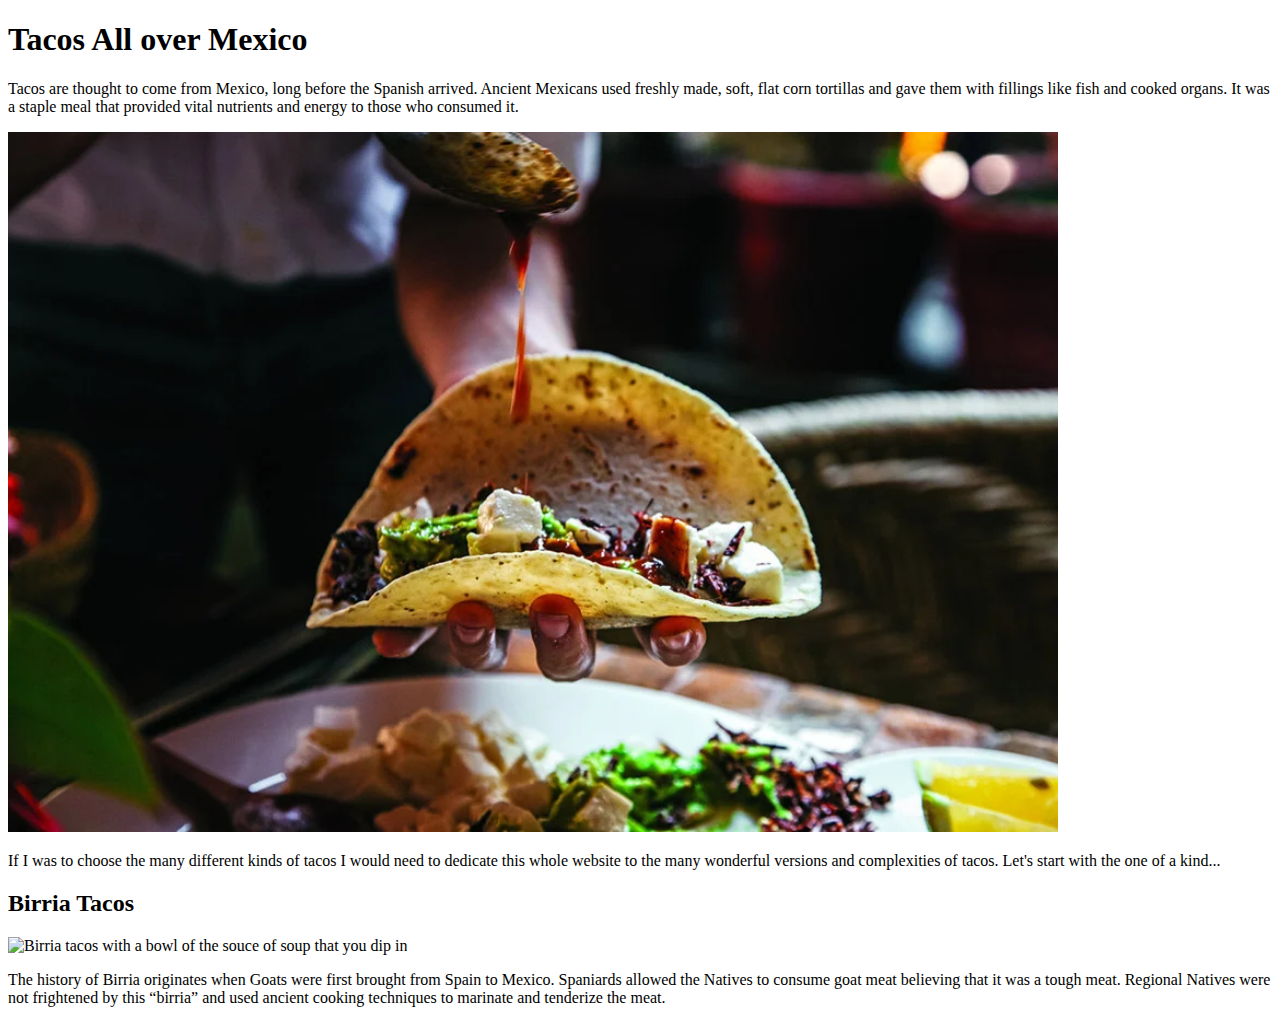
==== recipes/tacos.html @ abdbb7e1 "Add recipes/tacos.html" ====
<!DOCTYPE html>
<html lang="en">
    <head>
        <meta charset="utf-8">
        <title>Tacos</title>
    </head>
    <body>
    <h1>Tacos All over Mexico</h1>
    <p>Tacos are thought to come from Mexico, long before the Spanish arrived. 
        Ancient Mexicans used freshly made, soft, flat corn tortillas and gave 
        them with fillings like fish and cooked organs. It was a staple meal that 
        provided vital nutrients and energy to those who consumed it.</p>
        <img src="../images/tacos.jpeg" height="700 width=700" alt="Street Vendors selling
        tacos"> 
    <p>If I was to choose the many different kinds of tacos I would need to dedicate 
        this whole website to the many wonderful versions and complexities of tacos. 
        Let's start with the one of a kind...
    </p>
    
    <h2>Birria Tacos</h2>
    <img src="images/birria tacos.jpeg" alt="Birria tacos with a bowl of the souce 
    of soup that you dip in">
    <p>The history of Birria originates when Goats were first brought from Spain to Mexico. 
        Spaniards allowed the Natives to consume goat meat believing that it was a tough 
        meat. Regional Natives were not frightened by this “birria” and used ancient 
        cooking techniques to marinate and tenderize the meat.</p>




    </body>     

</html>
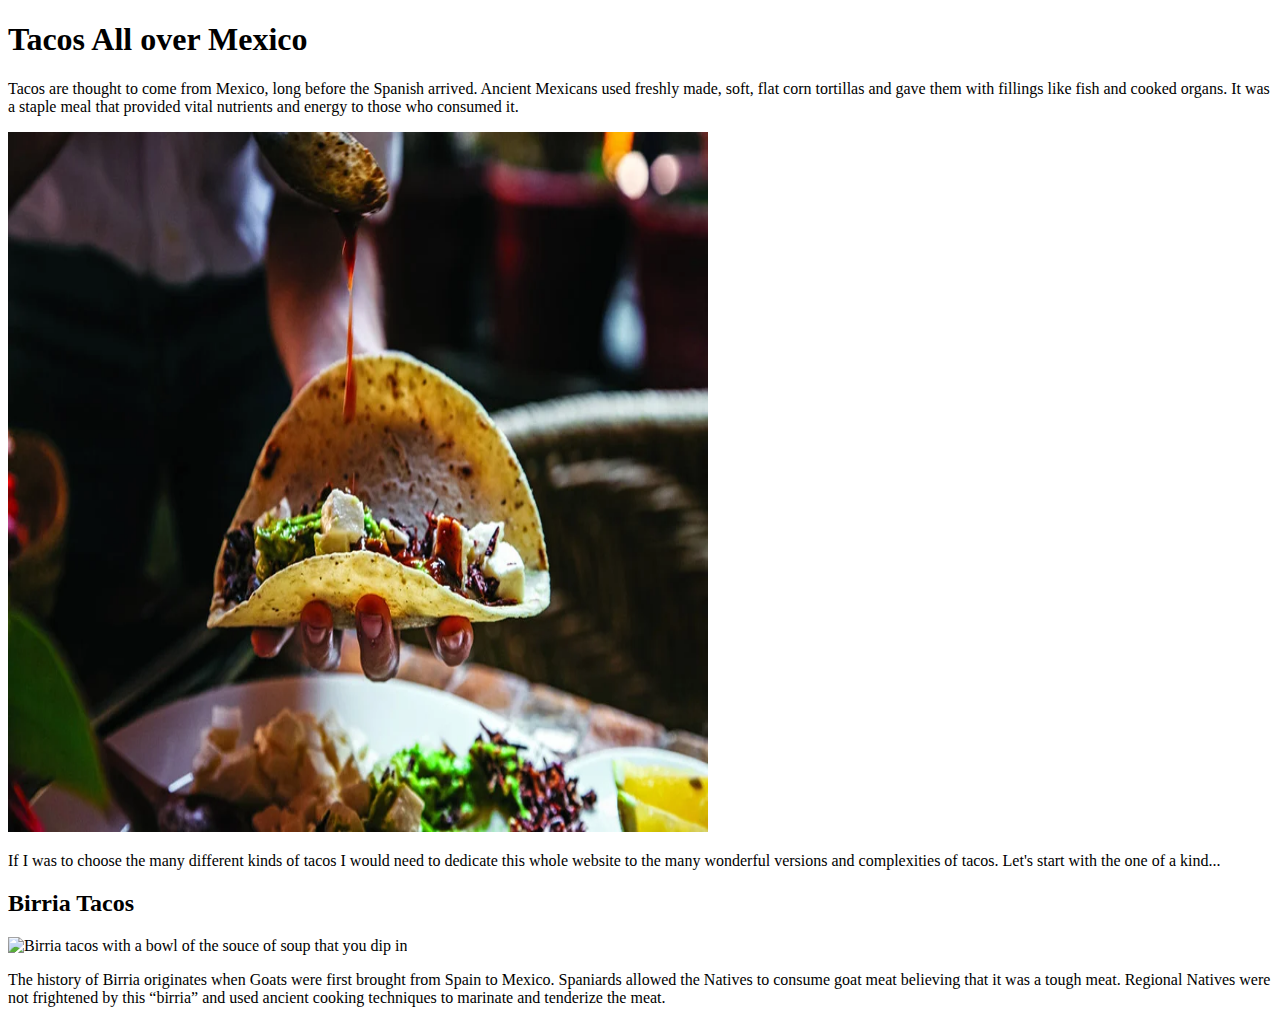
==== commit 5892a17b: "Add recipes/tacos.html" ====
--- a/recipes/tacos.html
+++ b/recipes/tacos.html
@@ -10,7 +10,7 @@
         Ancient Mexicans used freshly made, soft, flat corn tortillas and gave 
         them with fillings like fish and cooked organs. It was a staple meal that 
         provided vital nutrients and energy to those who consumed it.</p>
-        <img src="../images/tacos.jpeg" height="700 width=700" alt="Street Vendors selling
+        <img src="../images/tacos.jpeg" height="700" width="700" alt="Street Vendors selling
         tacos"> 
     <p>If I was to choose the many different kinds of tacos I would need to dedicate 
         this whole website to the many wonderful versions and complexities of tacos. 
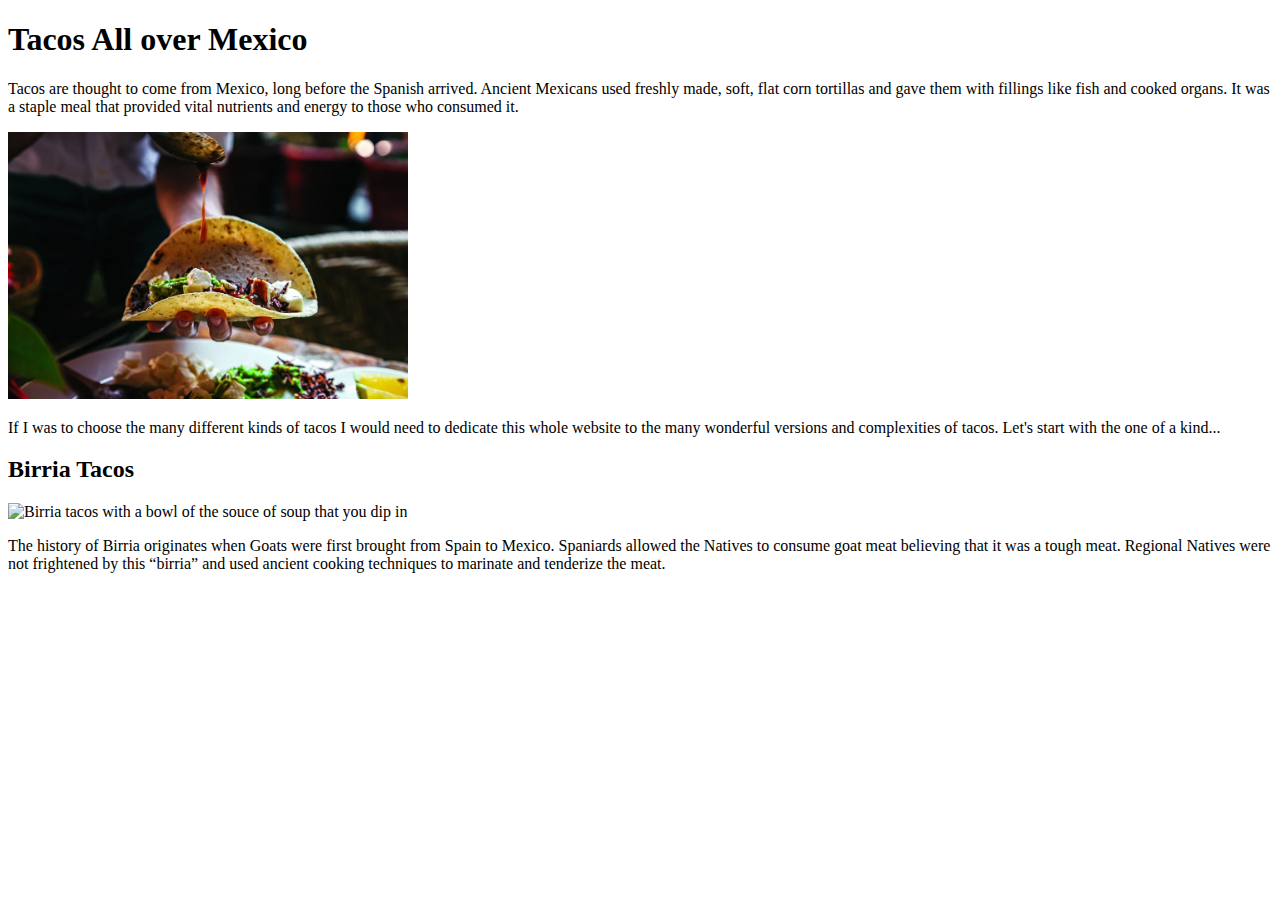
==== commit d2587c45: "Add recipes/tacos.html" ====
--- a/recipes/tacos.html
+++ b/recipes/tacos.html
@@ -10,7 +10,7 @@
         Ancient Mexicans used freshly made, soft, flat corn tortillas and gave 
         them with fillings like fish and cooked organs. It was a staple meal that 
         provided vital nutrients and energy to those who consumed it.</p>
-        <img src="../images/tacos.jpeg" height="700" width="700" alt="Street Vendors selling
+        <img src="../images/tacos.jpeg" height="auto" width="400px" alt="Street Vendors selling
         tacos"> 
     <p>If I was to choose the many different kinds of tacos I would need to dedicate 
         this whole website to the many wonderful versions and complexities of tacos. 
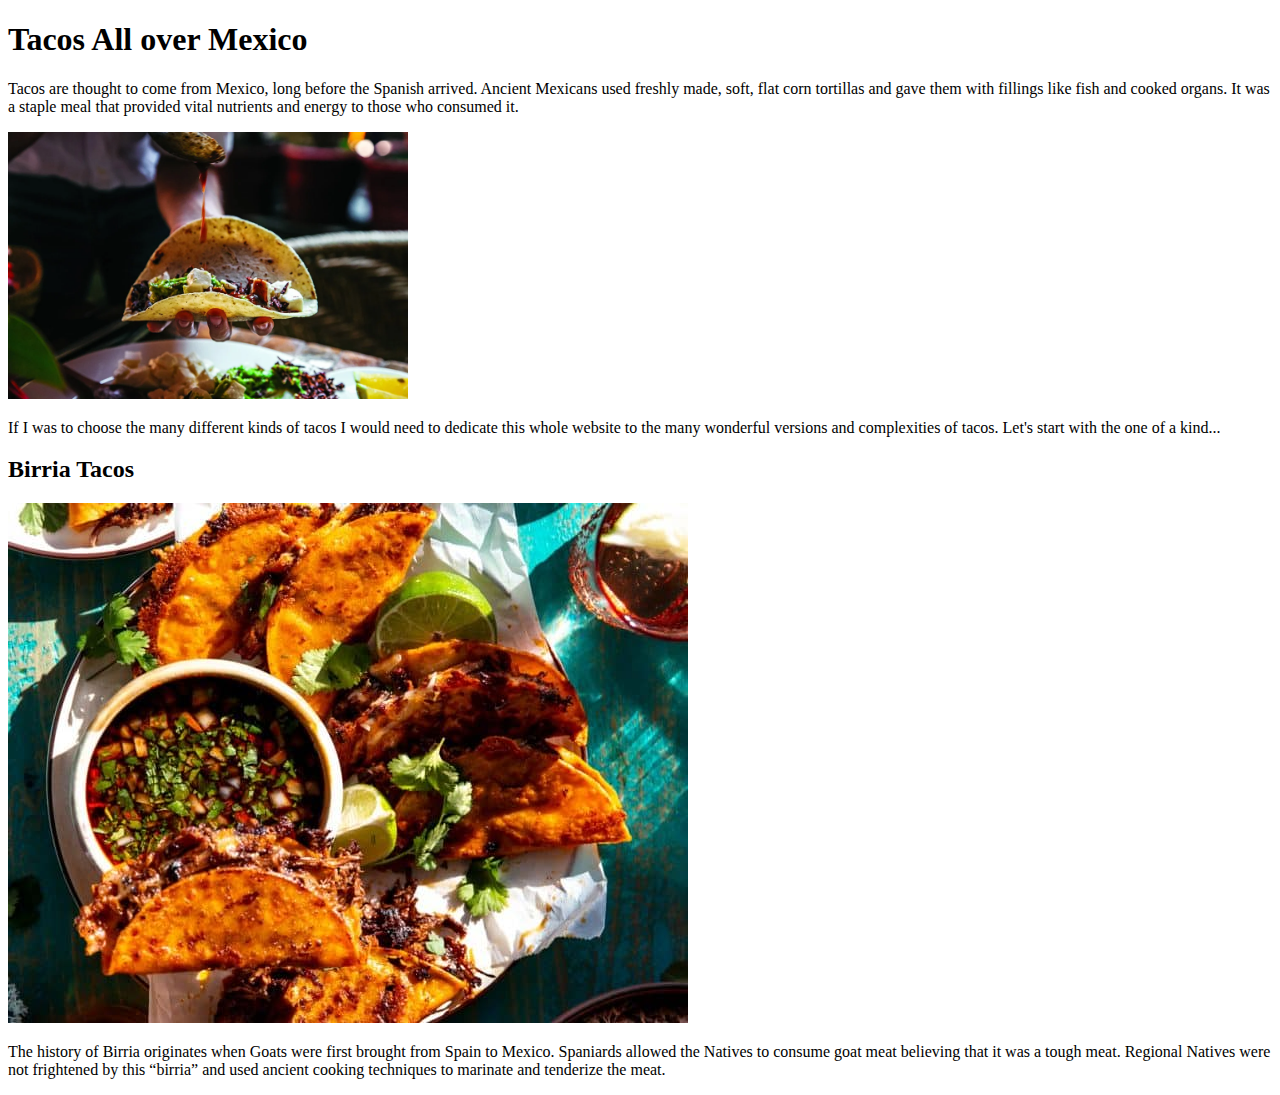
==== commit 3001754a: "Add recipes/tacos.html" ====
--- a/recipes/tacos.html
+++ b/recipes/tacos.html
@@ -18,7 +18,7 @@
     </p>
     
     <h2>Birria Tacos</h2>
-    <img src="images/birria tacos.jpeg" alt="Birria tacos with a bowl of the souce 
+    <img src="../images/birria.tacos.jpeg" alt="Birria tacos with a bowl of the souce 
     of soup that you dip in">
     <p>The history of Birria originates when Goats were first brought from Spain to Mexico. 
         Spaniards allowed the Natives to consume goat meat believing that it was a tough 
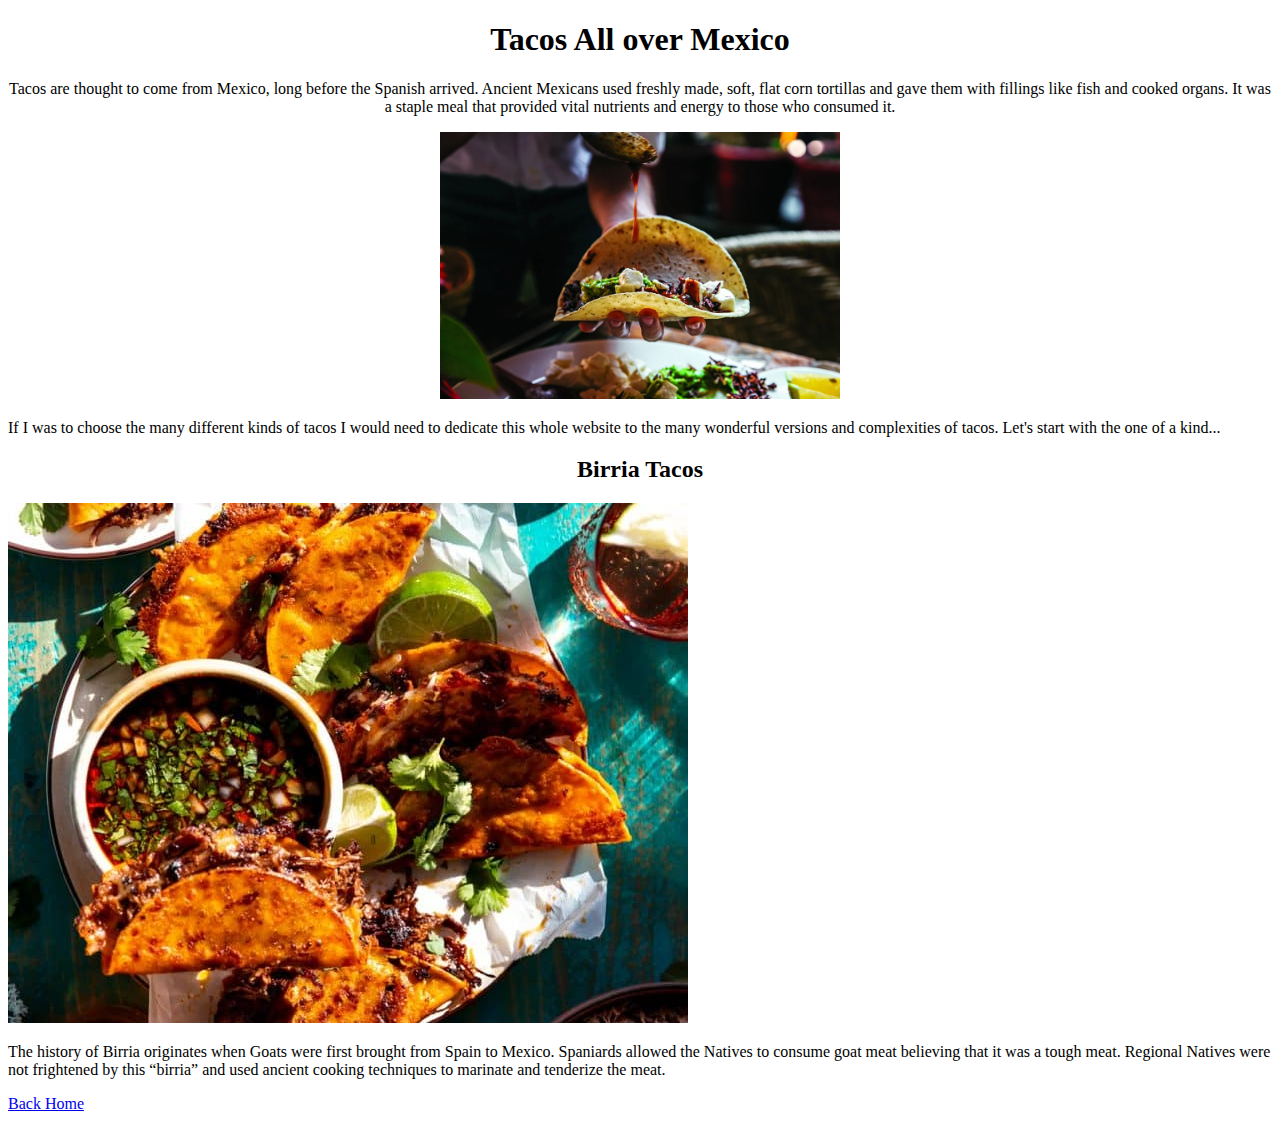
==== commit 2576413b: "Add Index.html and images/Tortas.jpeg and images/tejuino.jpeg and index.css and recipes/tacos.html a" ====
--- a/recipes/tacos.html
+++ b/recipes/tacos.html
@@ -3,15 +3,26 @@
     <head>
         <meta charset="utf-8">
         <title>Tacos</title>
+        <link type="text/css" rel="stylesheet" href="index.css">
     </head>
+    <style>
+        header {
+            text-align: center;
+        }
+        h2 {
+            text-align: center;
+        }
+    </style>
     <body>
+        <header class="top">
     <h1>Tacos All over Mexico</h1>
     <p>Tacos are thought to come from Mexico, long before the Spanish arrived. 
         Ancient Mexicans used freshly made, soft, flat corn tortillas and gave 
         them with fillings like fish and cooked organs. It was a staple meal that 
         provided vital nutrients and energy to those who consumed it.</p>
         <img src="../images/tacos.jpeg" height="auto" width="400px" alt="Street Vendors selling
-        tacos"> 
+        tacos" class="center"> 
+        </header>
     <p>If I was to choose the many different kinds of tacos I would need to dedicate 
         this whole website to the many wonderful versions and complexities of tacos. 
         Let's start with the one of a kind...
@@ -25,7 +36,9 @@
         meat. Regional Natives were not frightened by this “birria” and used ancient 
         cooking techniques to marinate and tenderize the meat.</p>
 
-
+    <p>
+        <a href="../index.html">Back Home</a>
+    </p>
 
 
     </body>     
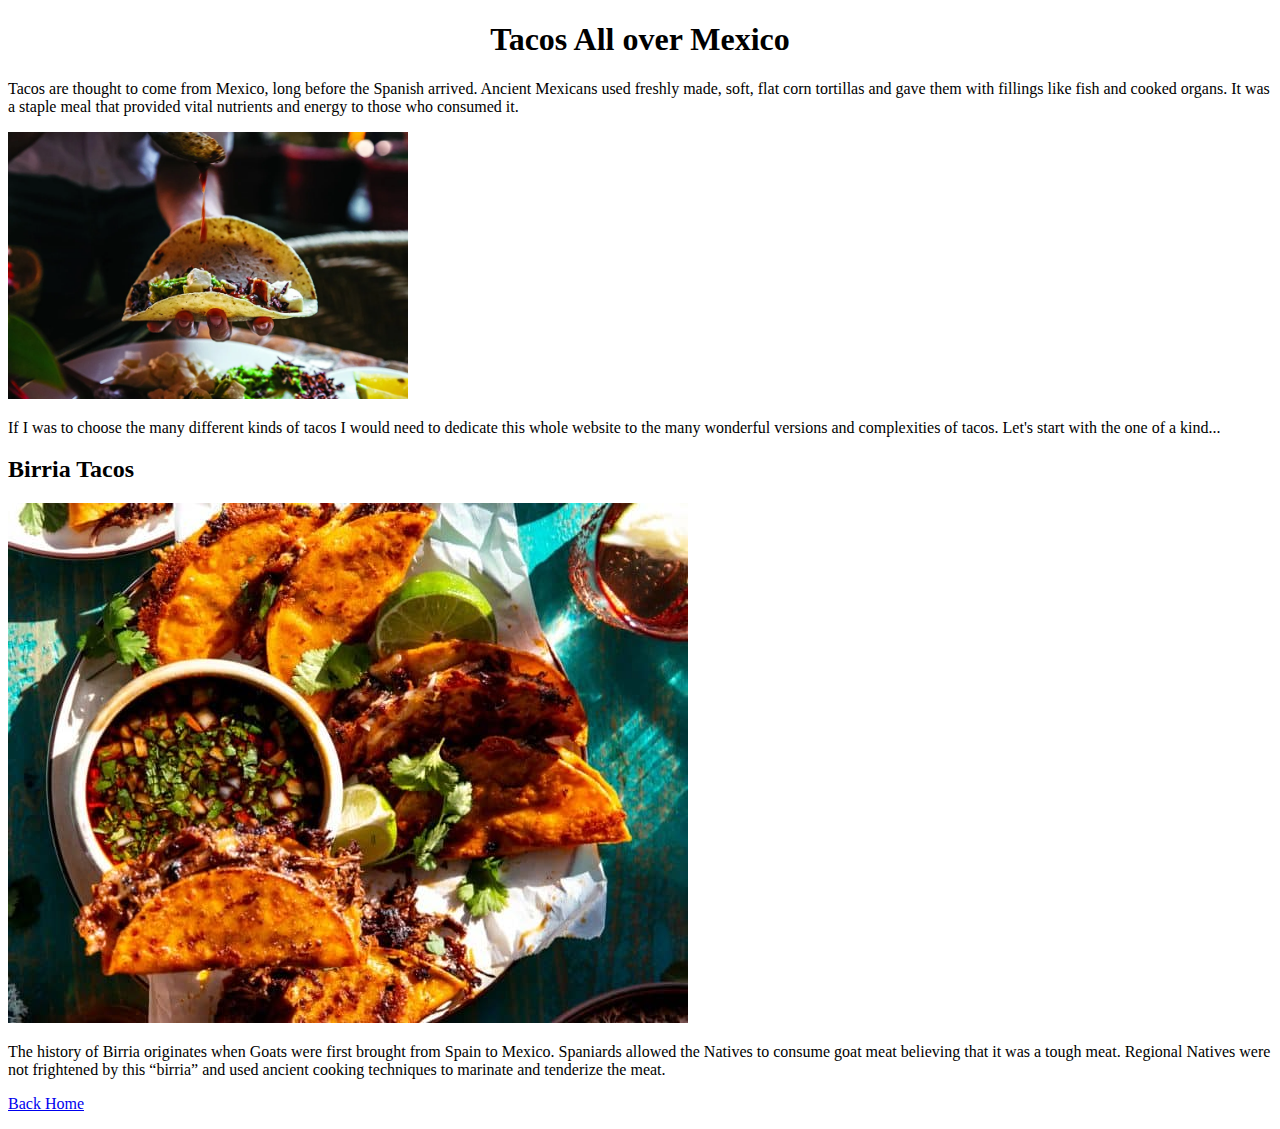
==== commit 257b7c1f: "Add recipes/tacos.html and recipes/tejuino.html and recipes/tortas.html" ====
--- a/recipes/tacos.html
+++ b/recipes/tacos.html
@@ -5,17 +5,10 @@
         <title>Tacos</title>
         <link type="text/css" rel="stylesheet" href="index.css">
     </head>
-    <style>
-        header {
-            text-align: center;
-        }
-        h2 {
-            text-align: center;
-        }
-    </style>
+    
     <body>
-        <header class="top">
-    <h1>Tacos All over Mexico</h1>
+        
+    <h1><center>Tacos All over Mexico</center></h1>
     <p>Tacos are thought to come from Mexico, long before the Spanish arrived. 
         Ancient Mexicans used freshly made, soft, flat corn tortillas and gave 
         them with fillings like fish and cooked organs. It was a staple meal that 
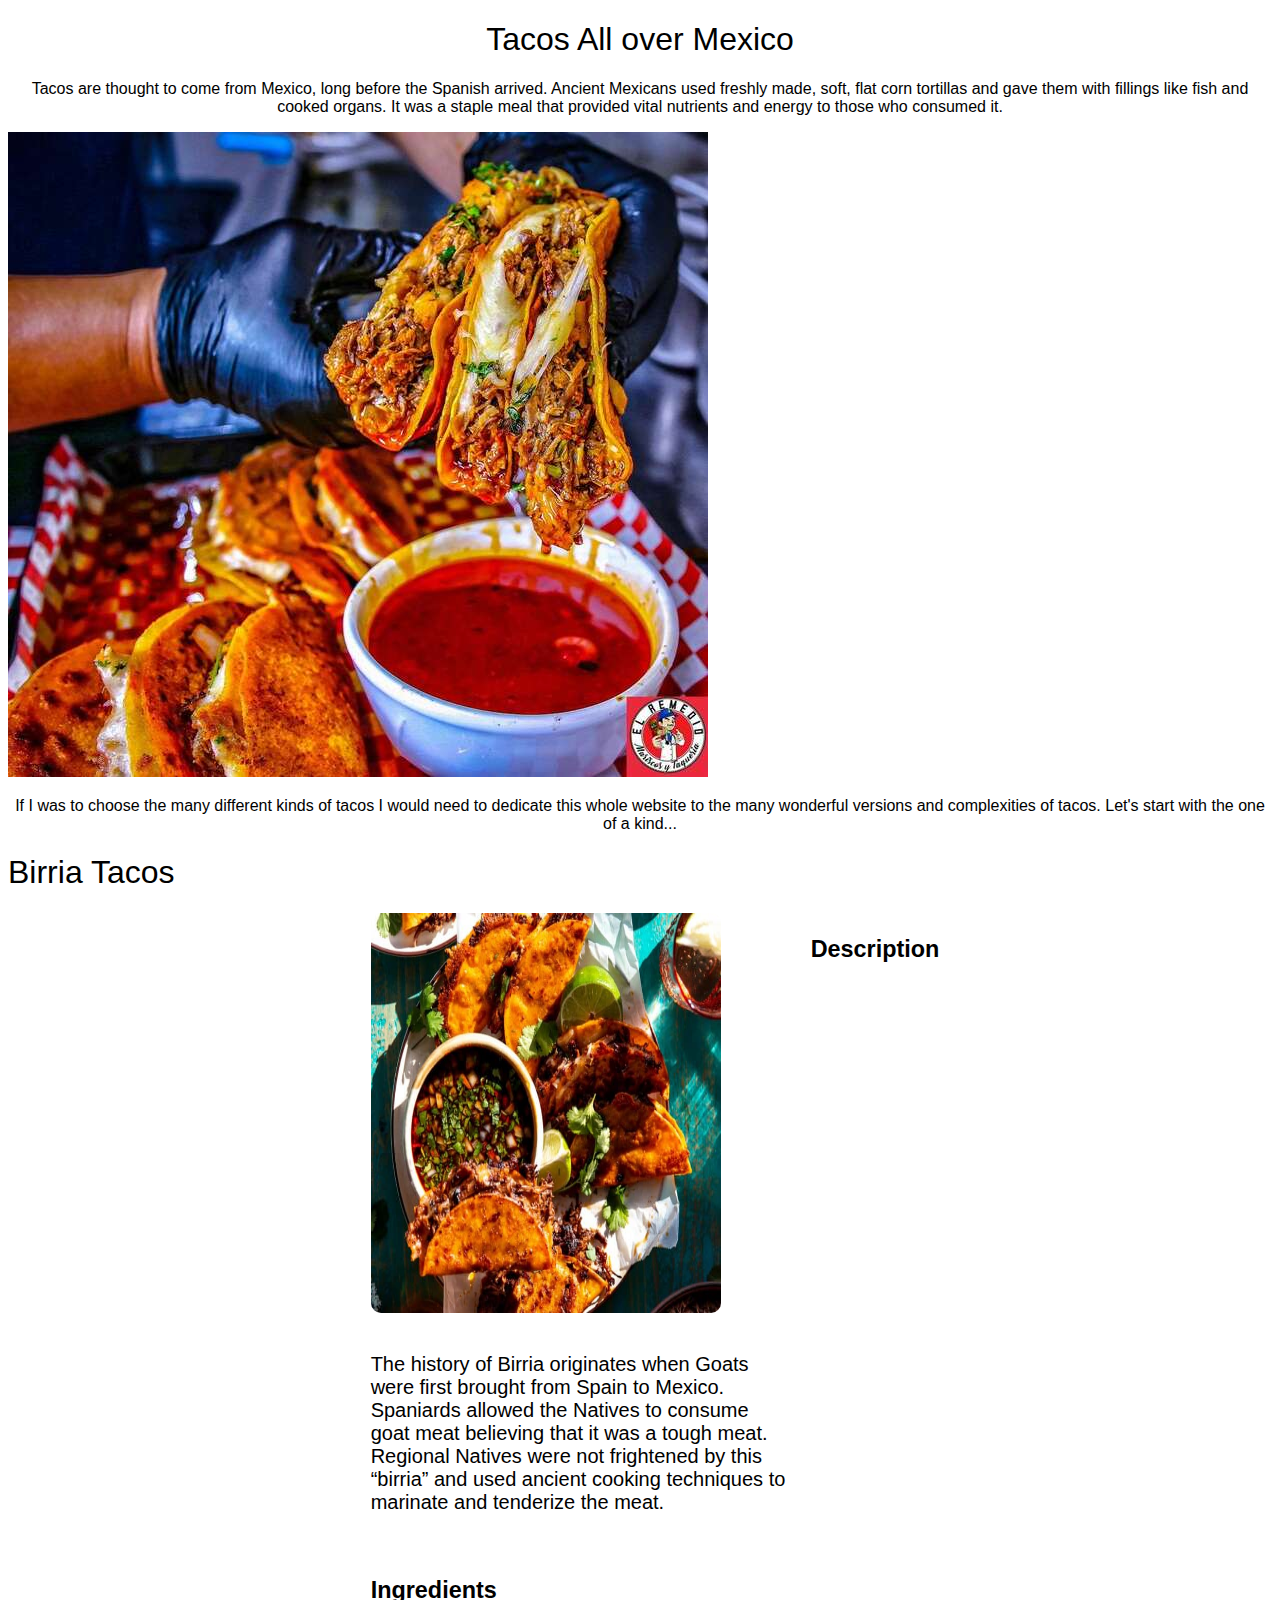
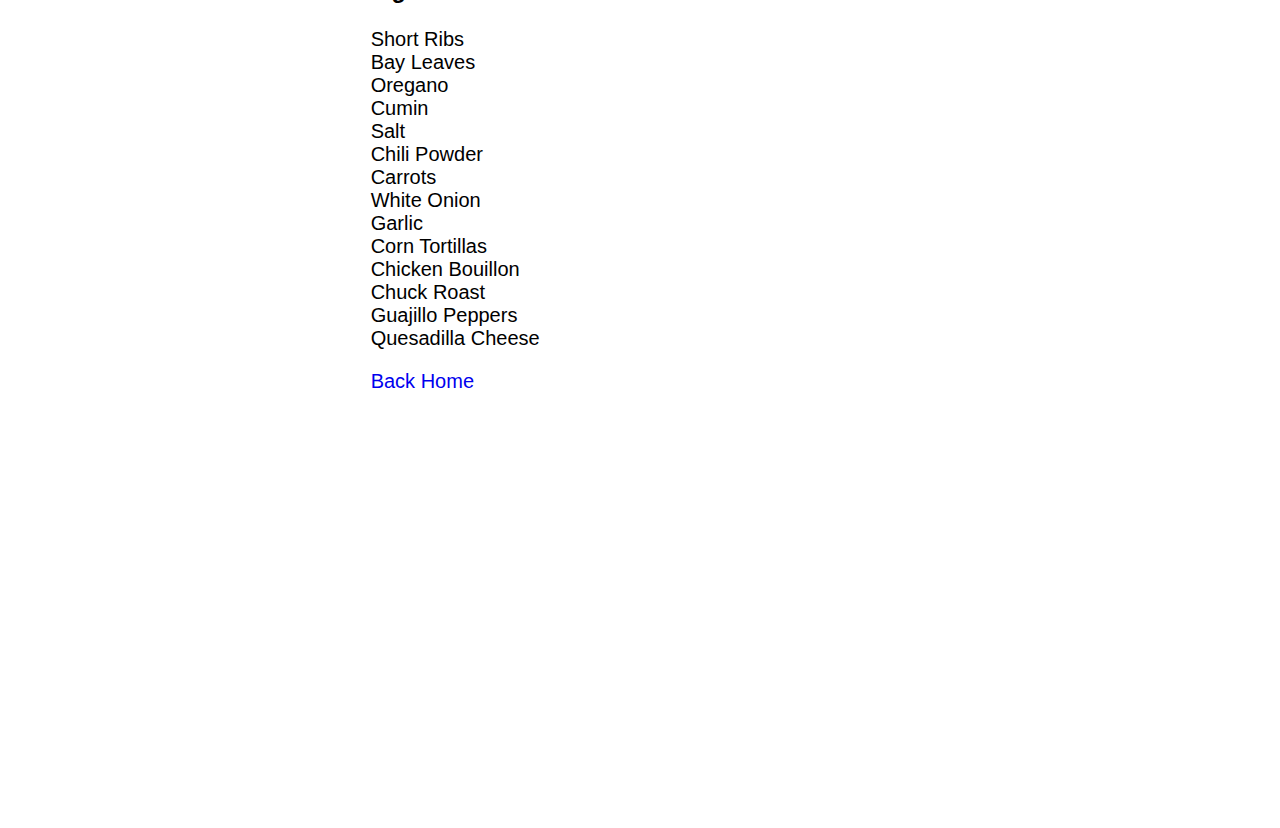
==== commit 2da92ca8: "Add images/birria-tacos.jpeg and index.css and recipes/tacos.html and recipes/tejuino.html and recip" ====
--- a/recipes/tacos.html
+++ b/recipes/tacos.html
@@ -3,35 +3,68 @@
     <head>
         <meta charset="utf-8">
         <title>Tacos</title>
-        <link type="text/css" rel="stylesheet" href="index.css">
+        <link type="text/css" rel="stylesheet" href="../index.css">
     </head>
     
     <body>
         
     <h1><center>Tacos All over Mexico</center></h1>
-    <p>Tacos are thought to come from Mexico, long before the Spanish arrived. 
+    <p><center>Tacos are thought to come from Mexico, long before the Spanish arrived. 
         Ancient Mexicans used freshly made, soft, flat corn tortillas and gave 
         them with fillings like fish and cooked organs. It was a staple meal that 
-        provided vital nutrients and energy to those who consumed it.</p>
-        <img src="../images/tacos.jpeg" height="auto" width="400px" alt="Street Vendors selling
-        tacos" class="center"> 
+        provided vital nutrients and energy to those who consumed it.
+    </center>
+    </p>
+        <img src="../images/birria-tacos.jpeg" alt="Street Vendors selling tacos"> 
         </header>
-    <p>If I was to choose the many different kinds of tacos I would need to dedicate 
+    <p><center>If I was to choose the many different kinds of tacos I would need to dedicate 
         this whole website to the many wonderful versions and complexities of tacos. 
         Let's start with the one of a kind...
+        </center>
     </p>
     
-    <h2>Birria Tacos</h2>
-    <img src="../images/birria.tacos.jpeg" alt="Birria tacos with a bowl of the souce 
+    <h1 class="recipe-title">Birria Tacos</h1>
+    <div class="content">
+        <div class="left">
+    <img src="../images/birria.tacos.jpeg" height="700" width="700" alt="Birria tacos with a bowl of the souce 
     of soup that you dip in">
     <p>The history of Birria originates when Goats were first brought from Spain to Mexico. 
         Spaniards allowed the Natives to consume goat meat believing that it was a tough 
         meat. Regional Natives were not frightened by this “birria” and used ancient 
-        cooking techniques to marinate and tenderize the meat.</p>
+        cooking techniques to marinate and tenderize the meat.
+    </p>
+        <div class="Ingredients-container">
+            <h3>Ingredients</h3>
+            <ul>
+                <li>Short Ribs</li>
+                <li>Bay Leaves</li>
+                <li>Oregano</li>
+                <li>Cumin</li>
+                <li>Salt</li>
+                <li>Chili Powder</li>
+                <li>Carrots</li>
+                <li>White Onion</li>
+                <li>Garlic</li>
+                <li>Corn Tortillas</li>
+                <li>Chicken Bouillon</li>
+                <li>Chuck Roast</li>
+                <li>Guajillo Peppers</li>
+                <li>Quesadilla Cheese</li>
+            </ul>
+            <p>
+                <a href="../index.html">Back Home</a>
+            </p>
+        </div>
+    </div>
+    <div class=""right">
+        <h3>Description</h3>
+    
+    
+    
+    </div>
 
-    <p>
-        <a href="../index.html">Back Home</a>
-    </p>
+
+    
 
 
     </body>     
--- a/index.css
+++ b/index.css
@@ -0,0 +1,104 @@
+html {
+    background-color: rgb(255, 255, 255);
+    font-family: "Quicksand", sans-serif;
+
+}
+.head {
+    font-size: 62px;
+    font-family: "Amatic SC", cursive;
+}
+
+h1, h2, h3, h4, h5, h6 {
+    font-weight: 300;
+}
+
+.item img:hover {
+    transform: scale(1.05);
+    transition: all ease;
+    border-radius: 15px;
+    box-shadow: 0 0 5px rgb(135, 219, 140);
+}
+
+a {
+    text-decoration: none;
+
+}
+
+.head,
+.recipe title {
+    text-align: center;
+}
+
+.content {
+    display: flex;
+    flex-direction: row;
+    justify-content: center;
+    font-size: 20px;
+    gap: 20px;
+}
+
+div img {
+    width: 350px;
+    height: 400px;
+    
+    
+}
+
+.item {
+    display: flex;
+    flex-direction: column;
+    gap: 10px;
+    align-items: center;
+    width: 400px;
+    text-align: center;
+}
+
+.left{
+    display: flex;
+    flex-direction: column;
+    gap: 20px;
+    padding-left: 30px;
+    width: 420px;
+    height: 1507px;
+}
+
+.left img {
+    border-radius: 10px;
+}
+
+h3 {
+    font-weight: bold;
+}
+
+.right-top {
+    border-radius: 10px;
+    border: 1px solid rgb(41, 41, 41);
+    height: 500px;
+}
+ 
+ul {
+    list-style-type: none;
+    padding: 0;
+}
+
+.steps container {
+    margin-top: 20px;
+    border-radius: 10px;
+    border: 1px solic rgb(71, 71, 71);
+    height: 987px;
+}
+
+.ingredients-container {
+    border-radius: 10px;
+    background-color: rgb(240, 236, 230);
+    padding: 20px;
+    flex-grow: 3;
+}
+
+.right-top, 
+.steps-container {
+    padding: 0px 20px 0px 20px;
+}
+
+
+
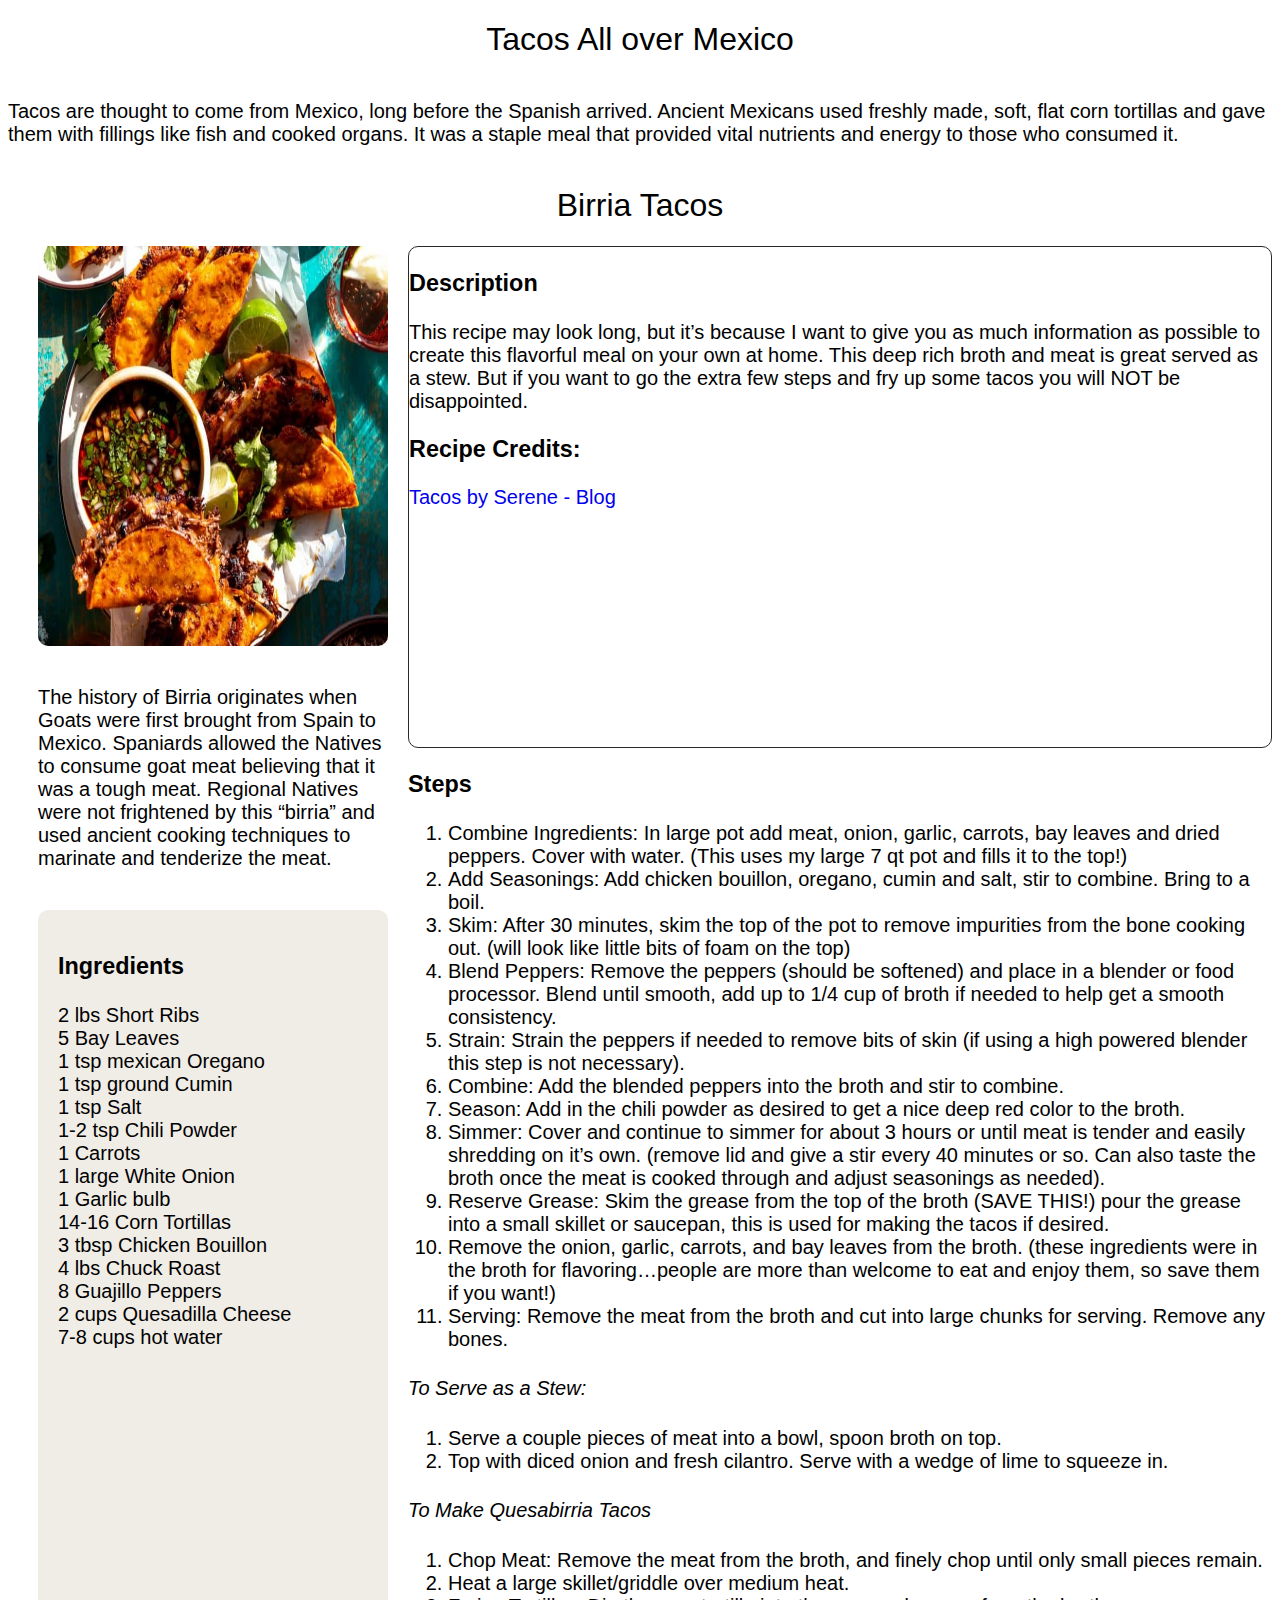
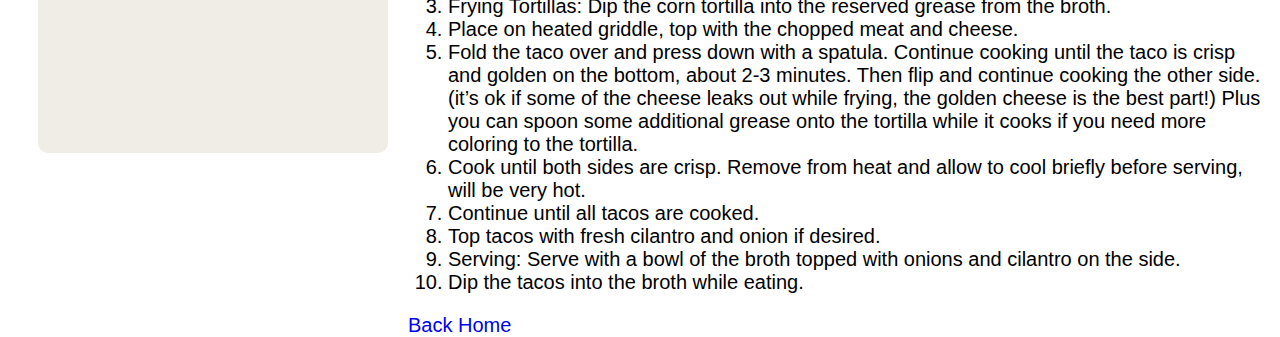
==== commit c7a9c388: "Edit Index.html and index.css and recipes/tacos.html and recipes/tejuino.html and recipes/tortas.htm" ====
--- a/recipes/tacos.html
+++ b/recipes/tacos.html
@@ -8,65 +8,117 @@
     
     <body>
         
-    <h1><center>Tacos All over Mexico</center></h1>
-    <p><center>Tacos are thought to come from Mexico, long before the Spanish arrived. 
+    <h1 class="recipe-title">Tacos All over Mexico</h1>
+    <div class="content">
+    <p>Tacos are thought to come from Mexico, long before the Spanish arrived. 
         Ancient Mexicans used freshly made, soft, flat corn tortillas and gave 
         them with fillings like fish and cooked organs. It was a staple meal that 
         provided vital nutrients and energy to those who consumed it.
-    </center>
-    </p>
-        <img src="../images/birria-tacos.jpeg" alt="Street Vendors selling tacos"> 
-        </header>
-    <p><center>If I was to choose the many different kinds of tacos I would need to dedicate 
-        this whole website to the many wonderful versions and complexities of tacos. 
-        Let's start with the one of a kind...
-        </center>
-    </p>
+    </p> 
+    </div>
     
     <h1 class="recipe-title">Birria Tacos</h1>
     <div class="content">
         <div class="left">
-    <img src="../images/birria.tacos.jpeg" height="700" width="700" alt="Birria tacos with a bowl of the souce 
-    of soup that you dip in">
+    <img class="tacos" src="../images/birria.tacos.jpeg">
     <p>The history of Birria originates when Goats were first brought from Spain to Mexico. 
         Spaniards allowed the Natives to consume goat meat believing that it was a tough 
         meat. Regional Natives were not frightened by this “birria” and used ancient 
         cooking techniques to marinate and tenderize the meat.
     </p>
-        <div class="Ingredients-container">
+        <div class="ingredients-container">
             <h3>Ingredients</h3>
             <ul>
-                <li>Short Ribs</li>
-                <li>Bay Leaves</li>
-                <li>Oregano</li>
-                <li>Cumin</li>
-                <li>Salt</li>
-                <li>Chili Powder</li>
-                <li>Carrots</li>
-                <li>White Onion</li>
-                <li>Garlic</li>
-                <li>Corn Tortillas</li>
-                <li>Chicken Bouillon</li>
-                <li>Chuck Roast</li>
-                <li>Guajillo Peppers</li>
-                <li>Quesadilla Cheese</li>
+                <li>2 lbs Short Ribs</li>
+                <li>5 Bay Leaves</li>
+                <li>1 tsp mexican Oregano</li>
+                <li>1 tsp ground Cumin</li>
+                <li>1 tsp Salt</li>
+                <li>1-2 tsp Chili Powder</li>
+                <li>1 Carrots</li>
+                <li>1 large White Onion</li>
+                <li>1 Garlic bulb</li>
+                <li>14-16 Corn Tortillas</li>
+                <li>3 tbsp Chicken Bouillon</li>
+                <li>4 lbs Chuck Roast</li>
+                <li>8 Guajillo Peppers</li>
+                <li>2 cups Quesadilla Cheese</li>
+                <li>7-8 cups hot water</li>
             </ul>
-            <p>
-                <a href="../index.html">Back Home</a>
-            </p>
+        
         </div>
     </div>
-    <div class=""right">
+
+    <div class="right">
+        <div class="right-top">
         <h3>Description</h3>
-    
-    
-    
+        <p>This recipe may look long, but it’s because I want to give you 
+        as much information as possible to create this flavorful 
+        meal on your own at home. This deep rich broth and meat 
+        is great served as a stew. But if you want to go the extra few 
+        steps and fry up some tacos you will NOT be disappointed.
+        </p>
+        <h3>Recipe Credits:</h3>
+        <ul>
+            <li><a href="https://houseofyumm.com/beef-birria-and-birria-tacos/">Tacos by Serene - Blog</a></li>
+        </ul>
     </div>
+    <div class="steps-container">
+        <h3>Steps</h3>
+        <ol>
+            <li>Combine Ingredients: In large pot add meat, onion, garlic, carrots, bay leaves and dried peppers. 
+                Cover with water. (This uses my large 7 qt pot and fills it to the top!)</li>
+            <li>Add Seasonings: Add chicken bouillon, oregano, cumin and salt, stir to combine. Bring to a boil.</li>
+            <li>Skim: After 30 minutes, skim the top of the pot to remove impurities from the bone cooking out. 
+                (will look like little bits of foam on the top)</li>
+            <li>Blend Peppers: Remove the peppers (should be softened) and place in a blender or food processor. 
+                Blend until smooth, add up to 1/4 cup of broth if needed to help get a smooth consistency.</li>
+            <li>Strain: Strain the peppers if needed to remove bits of skin (if using a high powered blender this
+                step is not necessary). </li>
+            <li>Combine: Add the blended peppers into the broth and stir to combine.</li>
+            <li>Season: Add in the chili powder as desired to get a nice deep red color to the broth. </li>
+            <li>Simmer: Cover and continue to simmer for about 3 hours or until meat is tender and easily shredding 
+                on it’s own. (remove lid and give a stir every 40 minutes or so. Can also taste the broth once the 
+                meat is cooked through and adjust seasonings as needed).</li>
+            <li>Reserve Grease: Skim the grease from the top of the broth (SAVE THIS!) pour the grease into a small 
+                skillet or saucepan, this is used for making the tacos if desired.</li>
+            <li>Remove the onion, garlic, carrots, and bay leaves from the broth. (these ingredients were in the 
+                broth for flavoring…people are more than welcome to eat and enjoy them, so save them if you want!)</li>
+            <li>Serving: Remove the meat from the broth and cut into large chunks for serving. Remove any bones. </li>
+        </ol>
+        <ul>
+        <em><li><h4>To Serve as a Stew:</h4></li></em>
+        <ol>
+            <li>Serve a couple pieces of meat into a bowl, spoon broth on top.</li>
+            <li>Top with diced onion and fresh cilantro. Serve with a wedge of lime to squeeze in.</li>
+        </ol>
+        <em><li><h4>To Make Quesabirria Tacos</h4></li></em>
+        <ol>
+            <li>Chop Meat: Remove the meat from the broth, and finely chop until only small pieces remain.</li>
+            <li>Heat a large skillet/griddle over medium heat.</li>
+            <li>Frying Tortillas: Dip the corn tortilla into the reserved grease from the broth.</li>
+            <li>Place on heated griddle, top with the chopped meat and cheese.</li>
+            <li>Fold the taco over and press down with a spatula. Continue cooking until the taco is 
+                crisp and golden on the bottom, about 2-3 minutes. Then flip and continue cooking the other side. 
+                (it’s ok if some of the cheese leaks out while frying, the golden cheese is the best part!) Plus 
+                you can spoon some additional grease onto the tortilla while it cooks if you need more coloring 
+                to the tortilla.</li>
+            <li>Cook until both sides are crisp. Remove from heat and allow to cool briefly before serving, will be very hot.</li>
+            <li>Continue until all tacos are cooked.</li>
+            <li>Top tacos with fresh cilantro and onion if desired.</li>
+            <li>Serving: Serve with a bowl of the broth topped with onions and cilantro on the side.</li>
+            <li>Dip the tacos into the broth while eating.</li>
+        </ol>
+    </ul>
+        
+        
+        <p>
+            <a href="../index.html">Back Home</a>
+        </p>
+        </div>
+    </div>
+</div>
 
-
-    
-
-
-    </body>     
+</body>     
 
 </html>--- a/index.css
+++ b/index.css
@@ -8,7 +8,7 @@
     font-family: "Amatic SC", cursive;
 }
 
-h1, h2, h3, h4, h5, h6 {
+h1, h2, h3, h4, h5, h6, p {
     font-weight: 300;
 }
 
@@ -25,7 +25,7 @@
 }
 
 .head,
-.recipe title {
+.recipe-title {
     text-align: center;
 }
 
@@ -81,7 +81,7 @@
     padding: 0;
 }
 
-.steps container {
+.steps-container {
     margin-top: 20px;
     border-radius: 10px;
     border: 1px solic rgb(71, 71, 71);
@@ -95,10 +95,15 @@
     flex-grow: 3;
 }
 
-.right-top, 
+.right-top  
 .steps-container {
     padding: 0px 20px 0px 20px;
 }
 
+.center {
+    display: block;
+    margin-left: auto;
+    margin-right: auto;
+    width: 50%;
+}
 
-
